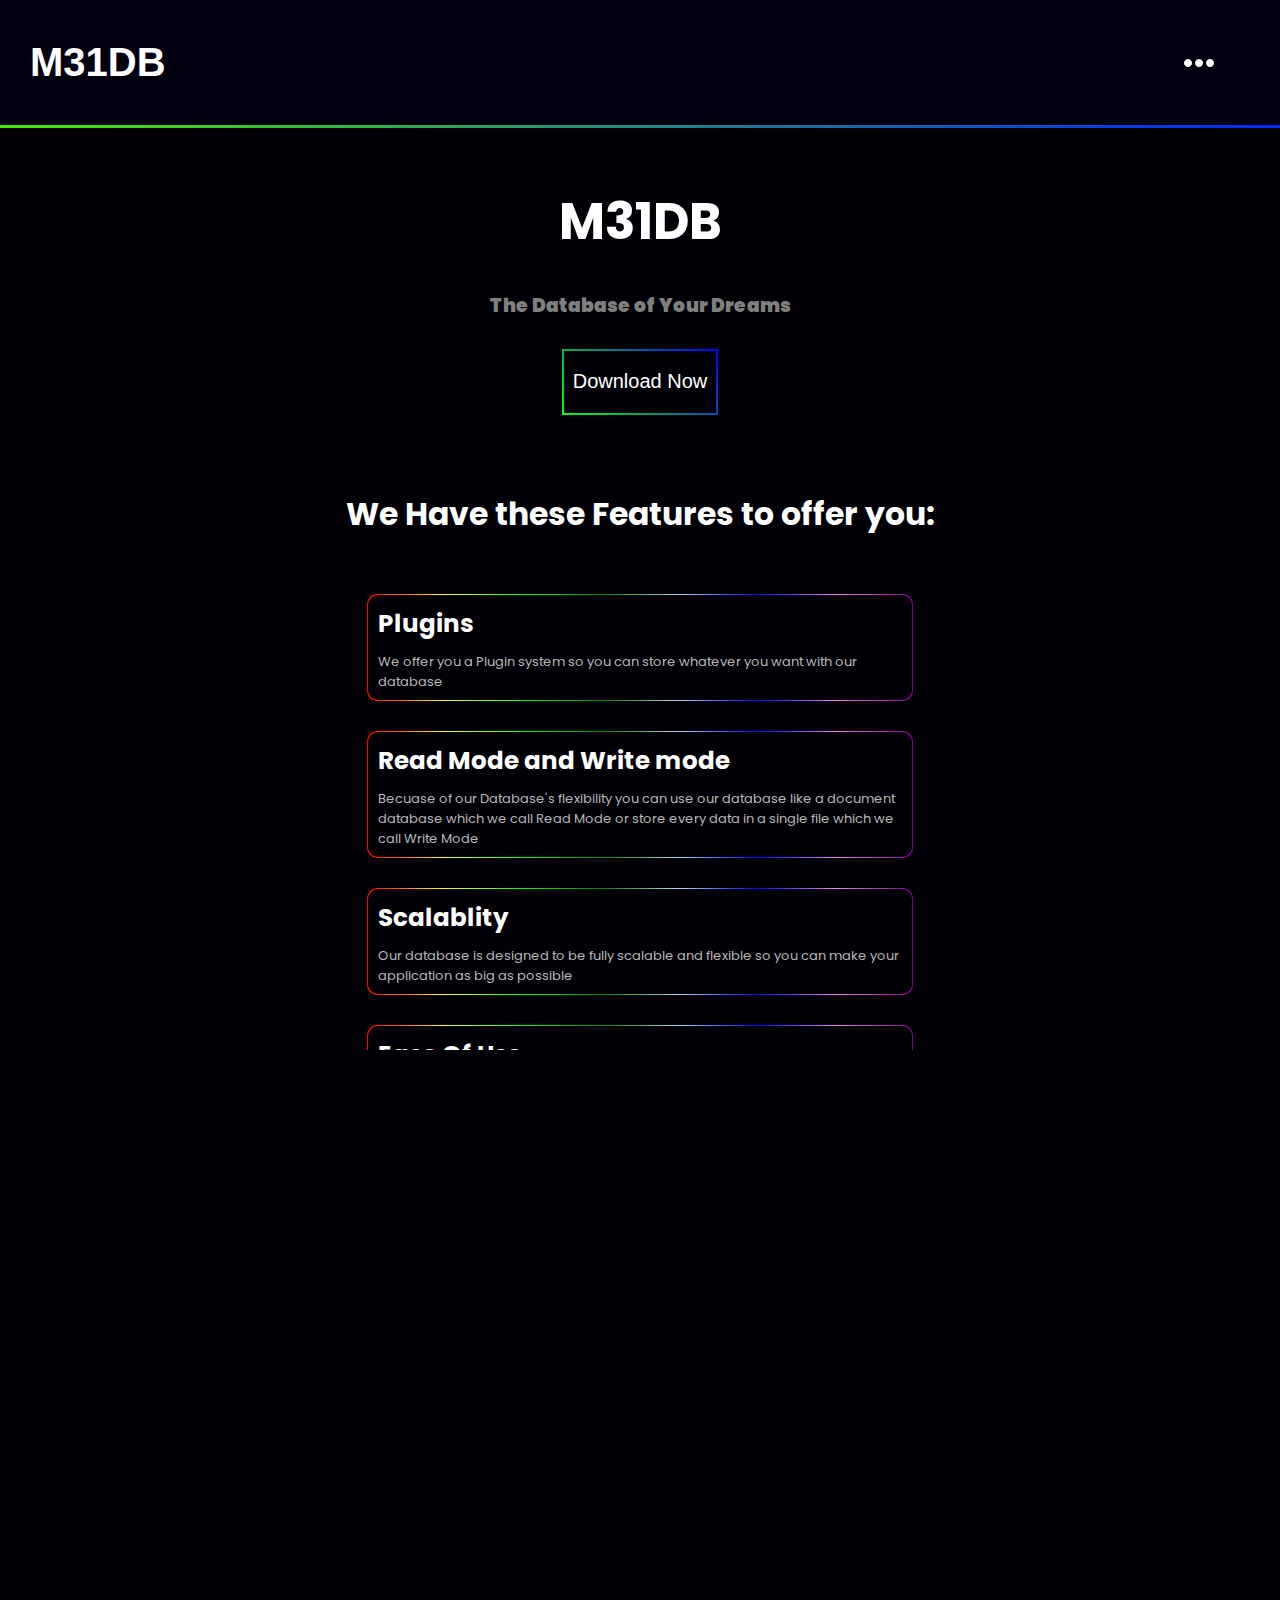
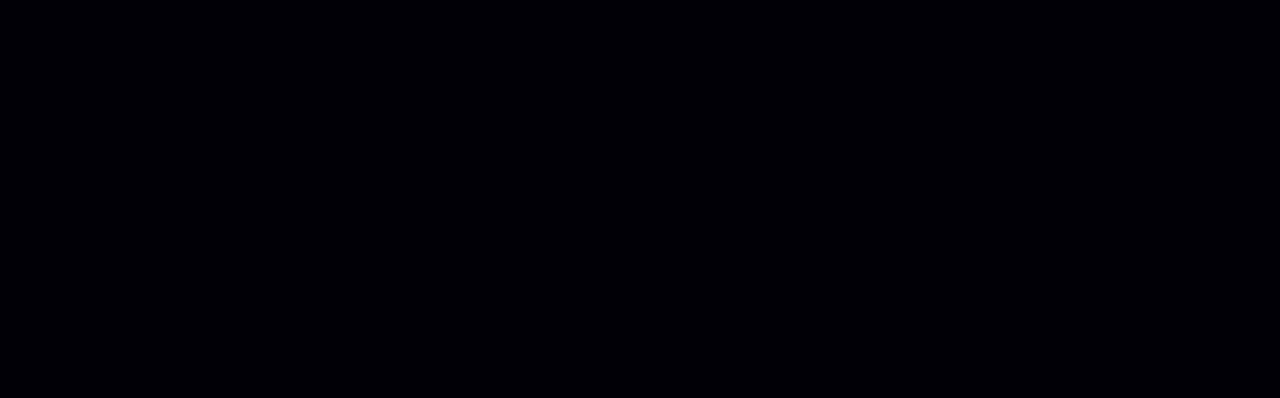
==== index.html @ eb5b81a1 "Add files via upload" ====
<!DOCTYPE html>
<html lang="en" class="astro-J7PV25F6">
  <head>
    <meta charset="utf-8">

    <meta name="viewport" content="width=device-width">
    <meta name="generator" content="Astro v2.4.2">
    <title>M31DB</title>
    
  <link rel="stylesheet" href="/_astro/code-of-conduct.b54bb9b0.css" />
<link rel="stylesheet" href="/_astro/sdkall.a84fc129.css" />
<link rel="stylesheet" href="/_astro/index.fb720406.css" /></head>
  <body class="astro-J7PV25F6">
    <style>astro-island,astro-slot{display:contents}</style><script>(self.Astro=self.Astro||{}).load=a=>{(async()=>await(await a())())()},window.dispatchEvent(new Event("astro:load"));var l;{const c={0:t=>t,1:t=>JSON.parse(t,o),2:t=>new RegExp(t),3:t=>new Date(t),4:t=>new Map(JSON.parse(t,o)),5:t=>new Set(JSON.parse(t,o)),6:t=>BigInt(t),7:t=>new URL(t),8:t=>new Uint8Array(JSON.parse(t)),9:t=>new Uint16Array(JSON.parse(t)),10:t=>new Uint32Array(JSON.parse(t))},o=(t,s)=>{if(t===""||!Array.isArray(s))return s;const[e,n]=s;return e in c?c[e](n):void 0};customElements.get("astro-island")||customElements.define("astro-island",(l=class extends HTMLElement{constructor(){super(...arguments);this.hydrate=()=>{if(!this.hydrator||this.parentElement&&this.parentElement.closest("astro-island[ssr]"))return;const s=this.querySelectorAll("astro-slot"),e={},n=this.querySelectorAll("template[data-astro-template]");for(const r of n){const i=r.closest(this.tagName);!i||!i.isSameNode(this)||(e[r.getAttribute("data-astro-template")||"default"]=r.innerHTML,r.remove())}for(const r of s){const i=r.closest(this.tagName);!i||!i.isSameNode(this)||(e[r.getAttribute("name")||"default"]=r.innerHTML)}const a=this.hasAttribute("props")?JSON.parse(this.getAttribute("props"),o):{};this.hydrator(this)(this.Component,a,e,{client:this.getAttribute("client")}),this.removeAttribute("ssr"),window.removeEventListener("astro:hydrate",this.hydrate),window.dispatchEvent(new CustomEvent("astro:hydrate"))}}connectedCallback(){!this.hasAttribute("await-children")||this.firstChild?this.childrenConnectedCallback():new MutationObserver((s,e)=>{e.disconnect(),this.childrenConnectedCallback()}).observe(this,{childList:!0})}async childrenConnectedCallback(){window.addEventListener("astro:hydrate",this.hydrate);let s=this.getAttribute("before-hydration-url");s&&await import(s),this.start()}start(){const s=JSON.parse(this.getAttribute("opts")),e=this.getAttribute("client");if(Astro[e]===void 0){window.addEventListener(`astro:${e}`,()=>this.start(),{once:!0});return}Astro[e](async()=>{const n=this.getAttribute("renderer-url"),[a,{default:r}]=await Promise.all([import(this.getAttribute("component-url")),n?import(n):()=>()=>{}]),i=this.getAttribute("component-export")||"default";if(!i.includes("."))this.Component=a[i];else{this.Component=a;for(const d of i.split("."))this.Component=this.Component[d]}return this.hydrator=r,this.hydrate},s,this)}attributeChangedCallback(){this.hydrator&&this.hydrate()}},l.observedAttributes=["props"],l))}</script><astro-island uid="2wYrRi" component-url="/_astro/nav.ba5f452f.js" component-export="default" renderer-url="/_astro/client.c4e17359.js" props="{&quot;name&quot;:[0,&quot;M31DB&quot;],&quot;class&quot;:[0,&quot;astro-J7PV25F6&quot;]}" ssr="" client="load" opts="{&quot;name&quot;:&quot;NavBar&quot;,&quot;value&quot;:true}" await-children=""><div class="nav-wrapper svelte-nhq0ue" style="position:fixed;"><nav class="navbar svelte-nhq0ue"><h1 class="brandlabel svelte-nhq0ue">M31DB</h1>
    <div class="icon svelte-nhq0ue"><button type="button" class="moreicon svelte-nhq0ue"><svg xmlns="http://www.w3.org/2000/svg" xmlns:xlink="http://www.w3.org/1999/xlink" fill="#ffffff" height="30px" width="30px" version="1.1" id="Capa_1" viewBox="0 0 60 60" xml:space="preserve"><g><path d="M8,22c-4.411,0-8,3.589-8,8s3.589,8,8,8s8-3.589,8-8S12.411,22,8,22z"></path><path d="M52,22c-4.411,0-8,3.589-8,8s3.589,8,8,8s8-3.589,8-8S56.411,22,52,22z"></path><path d="M30,22c-4.411,0-8,3.589-8,8s3.589,8,8,8s8-3.589,8-8S34.411,22,30,22z"></path></g></svg></button></div></nav></div>
<sidebar id="sidebar" style="position:absolute;" class="svelte-nhq0ue"><div class="head svelte-nhq0ue"><h1 class="svelte-nhq0ue">M31DB</h1>
    <a href="https://github.com/ASUPG/M31DB" target="_blank" class="svelte-nhq0ue"><img src="github.svg" alt=""></a></div>
  <div class="sideul svelte-nhq0ue"><a target="_blank" href="/" class="drop-item svelte-nhq0ue">Home</a>
    <a target="_blank" href="#" class="drop-item svelte-nhq0ue">Docs</a>
    <a target="_blank" href="#" class="drop-item svelte-nhq0ue">Report an Issue</a>
    <a target="_blank" href="#" class="drop-item svelte-nhq0ue">Feedback</a>
    <a target="_blank" href="#" class="drop-item svelte-nhq0ue">Donate</a></div>
  <h1 class="svelte-nhq0ue">Contributing</h1>
  <div class="sideul svelte-nhq0ue"><a target="_blank" href="/contribution/licensing" class="drop-item svelte-nhq0ue">License</a>
    <a target="_blank" href="/contribution/contribution" class="drop-item svelte-nhq0ue">Contribution Guidelines</a>
    <a target="_blank" href="/contribution/code-of-conduct" class="drop-item svelte-nhq0ue">Code of Conduct</a></div>
  <h1 class="svelte-nhq0ue">Community</h1>
  <div class="sideul svelte-nhq0ue"><a target="_blank" href="https://www.reddit.com/r/M31DB/" class="drop-item svelte-nhq0ue">Reddit</a>
    <a target="_blank" href="https://github.com/ASUPG/M31DB/discussions" class="drop-item svelte-nhq0ue">Github</a></div>
</sidebar></astro-island>
    <main class="astro-J7PV25F6">
      <h1 class="head astro-J7PV25F6">M31DB</h1>
      <h3 class="moto astro-J7PV25F6"><b class="astro-J7PV25F6">The Database of Your Dreams</b></h3>
      <div class="button-wrapper astro-J7PV25F6">
        <button class="download astro-J7PV25F6" type="button">Download Now</button>
      </div>
      <div class="flist svelte-wbxulb"><h2 class="svelte-wbxulb">We Have these Features to offer you:</h2>
  <div class="gradient-border svelte-1wtqix2"><div class="feature svelte-1wtqix2"><h3 class="title svelte-1wtqix2">Plugins</h3>
        <p class="svelte-1wtqix2">We offer you a Plugin system so you can store whatever you want with our database</p></div>
</div>
  <div class="gradient-border svelte-1wtqix2"><div class="feature svelte-1wtqix2"><h3 class="title svelte-1wtqix2">Read Mode and Write mode</h3>
        <p class="svelte-1wtqix2">Becuase of our Database's flexibility you can use our database like a document database which we call Read Mode or store every data in a single file which we call Write Mode</p></div>
</div>
  <div class="gradient-border svelte-1wtqix2"><div class="feature svelte-1wtqix2"><h3 class="title svelte-1wtqix2">Scalablity</h3>
        <p class="svelte-1wtqix2">Our database is designed to be fully scalable and flexible so you can make your application as big as possible</p></div>
</div>
  <div class="gradient-border svelte-1wtqix2"><div class="feature svelte-1wtqix2"><h3 class="title svelte-1wtqix2">Ease Of Use</h3>
        <p class="svelte-1wtqix2">We Provide SDKS for many diffrent languages so you can easily write your applications + We are also working on an Query Language Parser to overcome issues that you encounter with programming languages without an SDK</p></div>
</div>
  <div class="gradient-border svelte-1wtqix2"><div class="feature svelte-1wtqix2"><h3 class="title svelte-1wtqix2">Embeddable</h3>
        <p class="svelte-1wtqix2">We are trying to make the M31DB as small as possible so you can embedd it into your own application</p></div>
</div>
  <div class="gradient-border svelte-1wtqix2"><div class="feature svelte-1wtqix2"><h3 class="title svelte-1wtqix2">Pre-Built Caching</h3>
        <p class="svelte-1wtqix2">We Provide Pre-Built Cahcing in our Database so you don't have to worry about speed</p></div>
</div>
  <div class="gradient-border svelte-1wtqix2"><div class="feature svelte-1wtqix2"><h3 class="title svelte-1wtqix2">Swap Queries</h3>
        <p class="svelte-1wtqix2">If you had used Relational Databases if have heard about Transactions this is what this feature is you can swap two values together without writing bolierplate code</p></div>
</div>
  
</div>
      
<div class="sdks astro-ZWT3TEEA">
  <h2 class="astro-ZWT3TEEA">Supported SDKS</h2>
  <div class="annoying-wrappers astro-ZWT3TEEA">
    <div class="sdk-wrapper available svelte-9i5344"><div class="sdk svelte-9i5344"><img src="https://upload.wikimedia.org/wikipedia/commons/b/bb/Gorilla-server.svg" alt="Server" class="svelte-9i5344">
        <span class="name svelte-9i5344">Server</span></div></div>
    <div class="sdk-wrapper available working svelte-9i5344"><div class="sdk svelte-9i5344"><img src="https://upload.wikimedia.org/wikipedia/commons/0/05/Go_Logo_Blue.svg" alt="Golang" class="svelte-9i5344">
        <span class="name svelte-9i5344">Golang</span></div></div>
    <div class="sdk-wrapper available working svelte-9i5344"><div class="sdk svelte-9i5344"><img src="https://upload.wikimedia.org/wikipedia/commons/9/99/Unofficial_JavaScript_logo_2.svg" alt="JavaScript" class="svelte-9i5344">
        <span class="name svelte-9i5344">JavaScript</span></div></div>
    <div class="sdk-wrapper available working svelte-9i5344"><div class="sdk svelte-9i5344"><img src="https://upload.wikimedia.org/wikipedia/commons/1/1f/Python_logo_01.svg" alt="Python" class="svelte-9i5344">
        <span class="name svelte-9i5344">Python</span></div></div>
    <div class="sdk-wrapper available working svelte-9i5344"><div class="sdk svelte-9i5344"><img src="https://upload.wikimedia.org/wikipedia/commons/2/27/PHP-logo.svg" alt="PHP" class="svelte-9i5344">
        <span class="name svelte-9i5344">PHP</span></div></div>
    <div class="sdk-wrapper available working svelte-9i5344"><div class="sdk svelte-9i5344"><img src="https://static.vecteezy.com/system/resources/previews/022/100/686/non_2x/java-logo-transparent-free-png.png" alt="JVM / Java" class="svelte-9i5344">
        <span class="name svelte-9i5344">JVM / Java</span></div></div>
    <div class="sdk-wrapper available working svelte-9i5344"><div class="sdk svelte-9i5344"><img src="swift.png" alt="Swift" class="svelte-9i5344">
        <span class="name svelte-9i5344">Swift</span></div></div>
    <div class="sdk-wrapper not-available svelte-9i5344"><div class="sdk svelte-9i5344"><img src="https://upload.wikimedia.org/wikipedia/commons/1/18/ISO_C%2B%2B_Logo.svg" alt="C / C++" class="svelte-9i5344">
        <span class="name svelte-9i5344">C / C++</span></div></div>
    <div class="sdk-wrapper not-available svelte-9i5344"><div class="sdk svelte-9i5344"><img src="https://upload.wikimedia.org/wikipedia/commons/thumb/2/20/Rustacean-orig-noshadow.svg/1280px-Rustacean-orig-noshadow.svg.png" alt="Rust" class="svelte-9i5344">
        <span class="name svelte-9i5344">Rust</span></div></div>
    <div class="sdk-wrapper not-available svelte-9i5344"><div class="sdk svelte-9i5344"><img src="https://www.vectorlogo.zone/logos/elixir-lang/elixir-lang-icon.svg" alt="Elixir" class="svelte-9i5344">
        <span class="name svelte-9i5344">Elixir</span></div></div>
    <div class="sdk-wrapper not-available svelte-9i5344"><div class="sdk svelte-9i5344"><img src="https://upload.wikimedia.org/wikipedia/commons/thumb/9/91/Dart-logo-icon.svg/167px-Dart-logo-icon.svg.png?20220708094810" alt="Dart" class="svelte-9i5344">
        <span class="name svelte-9i5344">Dart</span></div></div>
    <div class="sdk-wrapper not-available svelte-9i5344"><div class="sdk svelte-9i5344"><img src="https://avatars.githubusercontent.com/u/743164?s=280&amp;v=4" alt="Julia" class="svelte-9i5344">
        <span class="name svelte-9i5344">Julia</span></div></div>
  </div>
</div>
    </main>
  </body></html>
---- _astro/code-of-conduct.b54bb9b0.css ----
@import"https://fonts.googleapis.com/css2?family=Poppins:wght@600&display=swap";.navbar.svelte-nhq0ue.svelte-nhq0ue{width:100%;height:125px;display:grid;grid-template-columns:20% 60% 20%;grid-template-rows:100%;align-items:center;font-family:sans-serif;background-color:var(--mainbackground);color:var(--font-color);position:fixed}.navbar.svelte-nhq0ue .brandlabel.svelte-nhq0ue{margin-left:30px;font-size:6vw;display:flex;align-items:center;height:100%;width:100%}.nav-wrapper.svelte-nhq0ue.svelte-nhq0ue{width:100%;height:127.5px;background-image:linear-gradient(to right,#46ea00,#0026ff)}.icon.svelte-nhq0ue.svelte-nhq0ue{display:flex;align-items:center;height:100%;width:100%;margin-left:70%}.moreicon.svelte-nhq0ue.svelte-nhq0ue{background-color:transparent;border:transparent;display:none}#sidebar.svelte-nhq0ue.svelte-nhq0ue{transform:translate(400px);z-index:25;margin-top:127.5px;position:absolute;background-color:#0b0b0b;box-shadow:10px 10px 10px #000;width:325px;transition:2s all;margin-left:calc(100% - 325px);height:100%;display:flex;flex-direction:column;align-items:center}#sidebar.svelte-nhq0ue .head.svelte-nhq0ue{width:100%;display:grid;grid-template-columns:1fr 1fr;align-items:center;justify-content:center}#sidebar.svelte-nhq0ue .head h1.svelte-nhq0ue{align-items:center;width:100%;display:flex;justify-content:center}#sidebar.svelte-nhq0ue .head a.svelte-nhq0ue{justify-self:self-end}#sidebar.svelte-nhq0ue .sideul.svelte-nhq0ue{margin-top:30px;list-style:none;width:100%;display:flex;flex-direction:column;align-items:center;height:auto;gap:10px}#sidebar.svelte-nhq0ue .sideul .drop-item.svelte-nhq0ue{display:flex;align-items:center;justify-content:center;border-bottom:1px solid #3f3e3e;padding:10px;width:305px;transition:all .5s;text-decoration:none;color:#fff}#sidebar.svelte-nhq0ue .sideul .drop-item.svelte-nhq0ue:hover{color:#fffbfb;cursor:pointer;border-bottom:1px solid #a3a3a3}.moreicon.svelte-nhq0ue.svelte-nhq0ue{display:flex;align-items:center;justify-content:center;widows:100%;height:100%}.icon.svelte-nhq0ue.svelte-nhq0ue{margin-left:60%}.navbar.svelte-nhq0ue.svelte-nhq0ue{grid-template-columns:80% 20%}@media only screen and (min-width: 673px){.brandlabel.svelte-nhq0ue.svelte-nhq0ue{font-size:40px!important}}:root{--font-color: white;--mainbackground: #01000e;--secbackground: #000006;--animation-curve: cubic-bezier(.97, 1.09, .41, .67)}html,body{height:auto;width:100vw;overflow-x:hidden;margin:0;background-color:var(--secbackground);font-family:Poppins,sans-serif;display:flex;flex-direction:column;align-items:center;color:var(--font-color)}*::-webkit-scrollbar-track{width:10px;background-color:transparent;box-shadow:outset 10px 10px 10px 12px #add8e6}*::-webkit-scrollbar{width:5px}*::-webkit-scrollbar-thumb{background-color:#ffffff8c;background-clip:content-box}*::-moz-scrollbar-track{width:10px;background-color:transparent;box-shadow:outset 10px 10px 10px 12px #add8e6}*::-moz-scrollbar{width:5px}*::-moz-scrollbar-thumb{background-color:#ffffff8c;background-clip:content-box}main{margin-top:150px;font-family:Poppins,sans-serif;display:flex;align-items:center;width:100vw;margin-left:0;margin-right:0;height:100vh;flex-direction:column}@keyframes load{0%{opacity:0;transform:translate(-20px)}to{opacity:1;transform:translate(0)}}
---- _astro/sdkall.a84fc129.css ----
.sdk.svelte-9i5344.svelte-9i5344{display:grid;grid-template-columns:1fr 3fr;align-items:center;background-color:var(--secbackground);width:168px;height:68px;margin:0;border-radius:20px}.sdk.svelte-9i5344 img.svelte-9i5344{max-width:40px;margin:0;margin-left:5px!important;border-radius:5px}.sdk.svelte-9i5344 span.svelte-9i5344{width:100%;display:flex;align-items:center;justify-content:center;height:100%}.sdk-wrapper.svelte-9i5344.svelte-9i5344{box-sizing:border-box;padding:0;height:70px;width:170px;border-radius:20px;display:flex;justify-content:center;align-items:center;margin-right:4px;margin-left:4px}.available.svelte-9i5344.svelte-9i5344{background-image:linear-gradient(45deg,lime,green)}.working.svelte-9i5344.svelte-9i5344{background-image:linear-gradient(45deg,#0869f9,blue)}.not-available.svelte-9i5344.svelte-9i5344{background-image:linear-gradient(45deg,#fd6506,red)}.sdks:where(.astro-ZWT3TEEA){margin-top:50px;width:580px;display:flex;flex-direction:column;align-items:center}.annoying-wrappers:where(.astro-ZWT3TEEA){display:grid;grid-template-columns:1fr 1fr 1fr;grid-template-rows:1fr 1fr 1fr 1fr;width:100%;row-gap:10px}
---- _astro/index.fb720406.css ----
.gradient-border.svelte-1wtqix2.svelte-1wtqix2{width:90%;height:auto;border-radius:10px;color:#fff!important;display:flex;align-items:center;justify-content:center;background-image:linear-gradient(to right,red,yellow,lime,green,lightblue,blue,violet,purple)}.feature.svelte-1wtqix2.svelte-1wtqix2{height:calc(100% - 2px);width:calc(100% - 2px);border-radius:10px;background-color:var(--secbackground);color:#fff!important;display:flex;flex-direction:column;align-items:flex-start}.feature.svelte-1wtqix2 .title.svelte-1wtqix2{margin:10px 0 0 10px}.feature.svelte-1wtqix2 p.svelte-1wtqix2{margin:10px 0 10px 10px;font-size:small;color:#b8b8b8}.flist.svelte-wbxulb.svelte-wbxulb{display:flex;flex-direction:column;align-items:center;width:606px;margin-top:50px;font-size:21px;gap:30px;height:auto}@media only screen and (max-width: 757px){.flist.svelte-wbxulb.svelte-wbxulb{width:80vw}.flist.svelte-wbxulb h2.svelte-wbxulb{font-size:4.2vw}}main:where(.astro-J7PV25F6) .head:where(.astro-J7PV25F6){width:100%;height:55px;display:flex;font-size:8vw;justify-content:center;color:var(--font-color)!important;color:#fff;animation:load 1s var(--animation-curve)}main:where(.astro-J7PV25F6) .moto:where(.astro-J7PV25F6){display:flex;justify-content:center;width:100%;animation:load 2s var(--animation-curve);color:gray}@media only screen and (min-width: 627px){.head:where(.astro-J7PV25F6){font-size:50.16px!important}}.download:where(.astro-J7PV25F6){width:100%;height:100%;font-size:20px;background-color:var(--secbackground);color:var(--font-color);border:0;box-shadow:none}.download:where(.astro-J7PV25F6):hover{cursor:pointer}.button-wrapper:where(.astro-J7PV25F6){min-height:62px;max-height:62px;width:152px!important;margin-top:10px;align-items:center;justify-content:center;padding:2px;background:linear-gradient(45deg,lime,blue)}
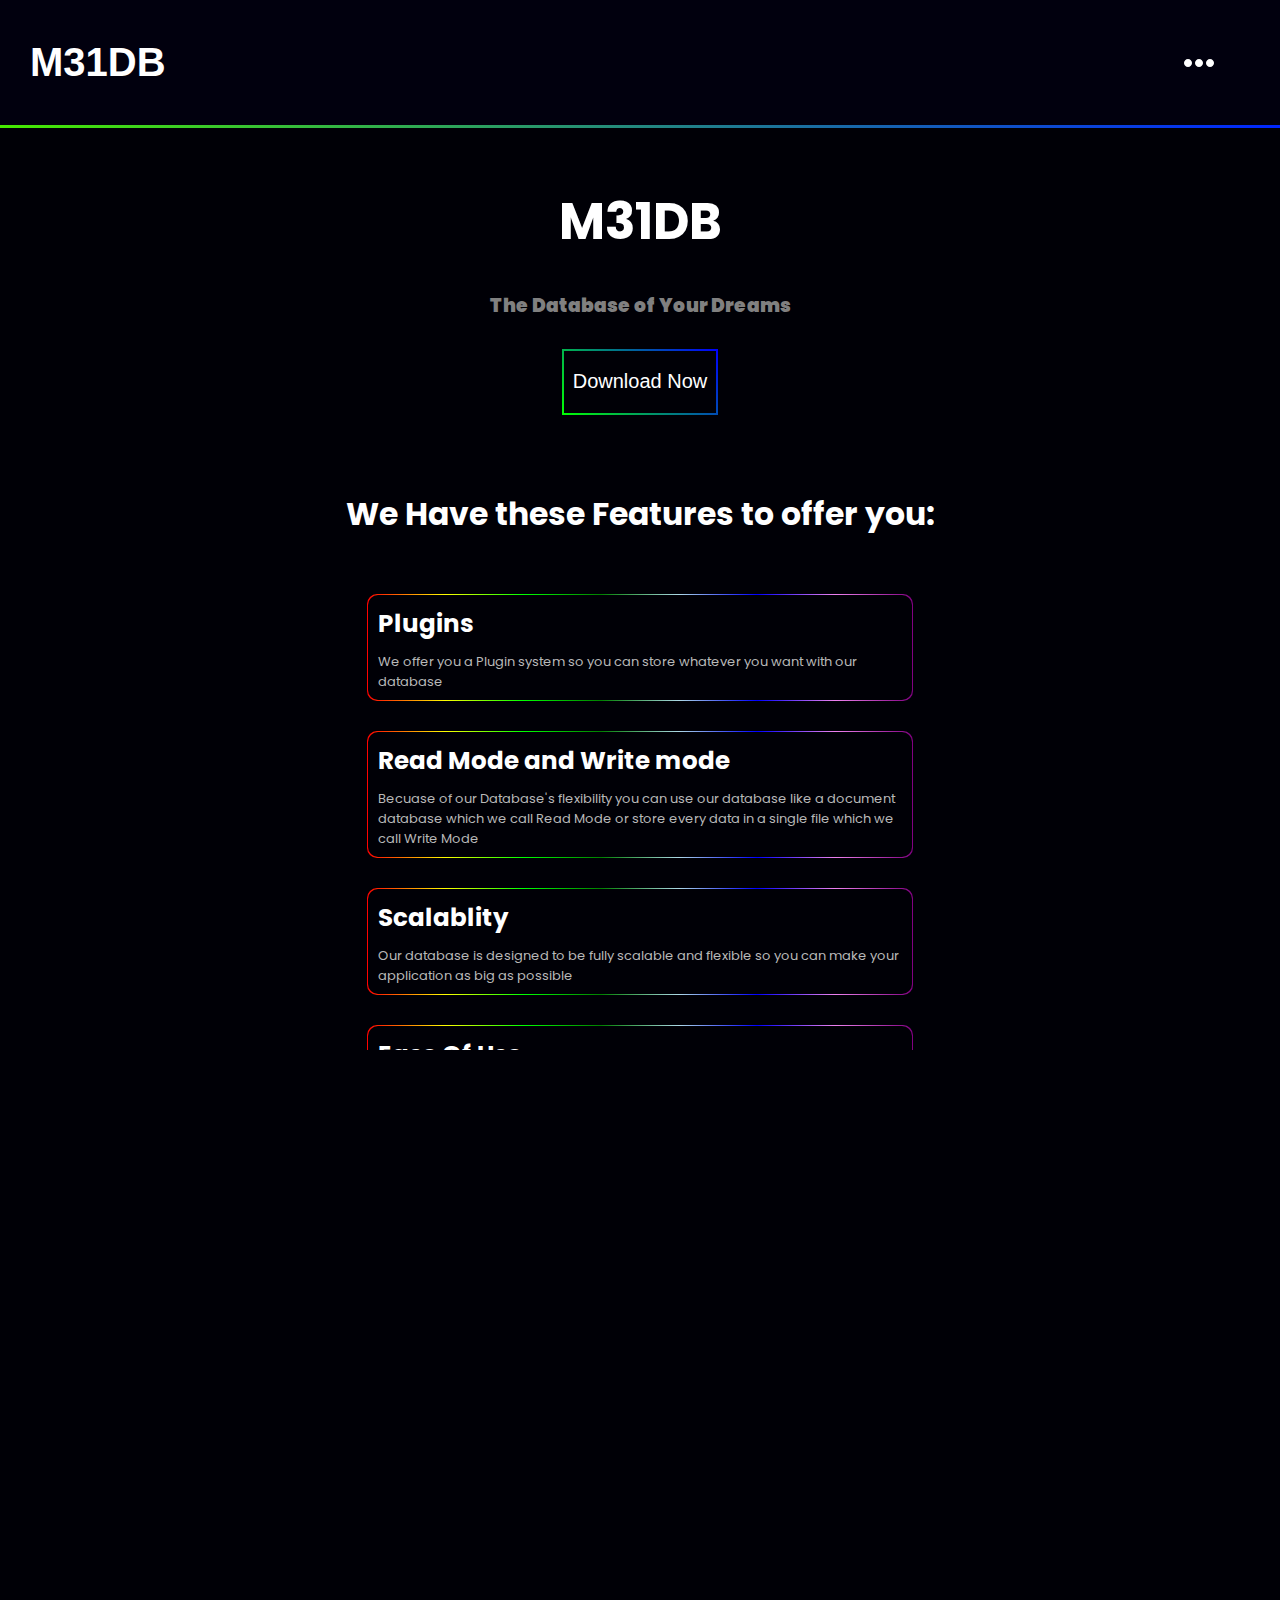
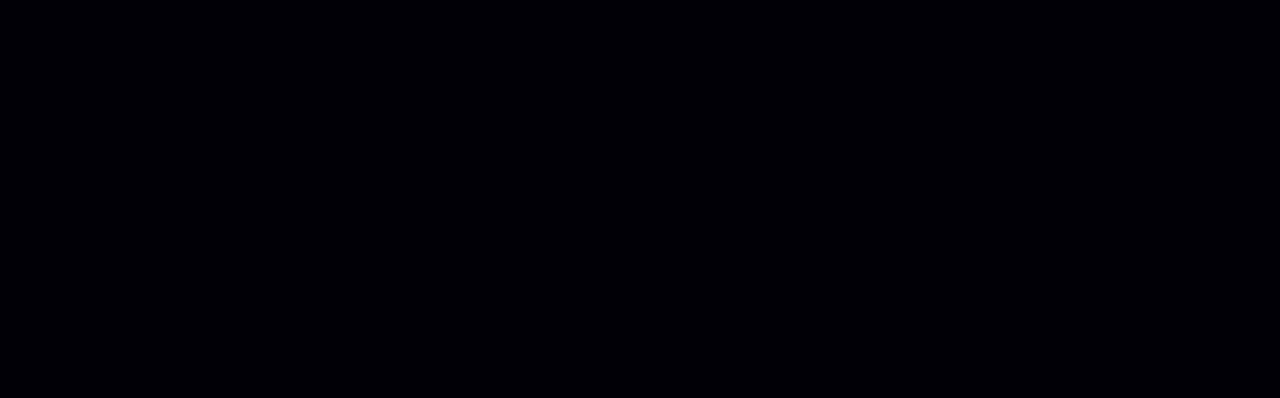
==== commit abd7ee73: "Update index.html" ====
--- a/index.html
+++ b/index.html
@@ -7,23 +7,23 @@
     <meta name="generator" content="Astro v2.4.2">
     <title>M31DB</title>
     
-  <link rel="stylesheet" href="/_astro/code-of-conduct.b54bb9b0.css" />
-<link rel="stylesheet" href="/_astro/sdkall.a84fc129.css" />
-<link rel="stylesheet" href="/_astro/index.fb720406.css" /></head>
+  <link rel="stylesheet" href="https://asupg.github.io/M31DB/_astro/code-of-conduct.b54bb9b0.css" />
+<link rel="stylesheet" href="https://asupg.github.io/M31DB/_astro/sdkall.a84fc129.css" />
+<link rel="stylesheet" href="https://asupg.github.io/M31DB/_astro/index.fb720406.css" /></head>
   <body class="astro-J7PV25F6">
     <style>astro-island,astro-slot{display:contents}</style><script>(self.Astro=self.Astro||{}).load=a=>{(async()=>await(await a())())()},window.dispatchEvent(new Event("astro:load"));var l;{const c={0:t=>t,1:t=>JSON.parse(t,o),2:t=>new RegExp(t),3:t=>new Date(t),4:t=>new Map(JSON.parse(t,o)),5:t=>new Set(JSON.parse(t,o)),6:t=>BigInt(t),7:t=>new URL(t),8:t=>new Uint8Array(JSON.parse(t)),9:t=>new Uint16Array(JSON.parse(t)),10:t=>new Uint32Array(JSON.parse(t))},o=(t,s)=>{if(t===""||!Array.isArray(s))return s;const[e,n]=s;return e in c?c[e](n):void 0};customElements.get("astro-island")||customElements.define("astro-island",(l=class extends HTMLElement{constructor(){super(...arguments);this.hydrate=()=>{if(!this.hydrator||this.parentElement&&this.parentElement.closest("astro-island[ssr]"))return;const s=this.querySelectorAll("astro-slot"),e={},n=this.querySelectorAll("template[data-astro-template]");for(const r of n){const i=r.closest(this.tagName);!i||!i.isSameNode(this)||(e[r.getAttribute("data-astro-template")||"default"]=r.innerHTML,r.remove())}for(const r of s){const i=r.closest(this.tagName);!i||!i.isSameNode(this)||(e[r.getAttribute("name")||"default"]=r.innerHTML)}const a=this.hasAttribute("props")?JSON.parse(this.getAttribute("props"),o):{};this.hydrator(this)(this.Component,a,e,{client:this.getAttribute("client")}),this.removeAttribute("ssr"),window.removeEventListener("astro:hydrate",this.hydrate),window.dispatchEvent(new CustomEvent("astro:hydrate"))}}connectedCallback(){!this.hasAttribute("await-children")||this.firstChild?this.childrenConnectedCallback():new MutationObserver((s,e)=>{e.disconnect(),this.childrenConnectedCallback()}).observe(this,{childList:!0})}async childrenConnectedCallback(){window.addEventListener("astro:hydrate",this.hydrate);let s=this.getAttribute("before-hydration-url");s&&await import(s),this.start()}start(){const s=JSON.parse(this.getAttribute("opts")),e=this.getAttribute("client");if(Astro[e]===void 0){window.addEventListener(`astro:${e}`,()=>this.start(),{once:!0});return}Astro[e](async()=>{const n=this.getAttribute("renderer-url"),[a,{default:r}]=await Promise.all([import(this.getAttribute("component-url")),n?import(n):()=>()=>{}]),i=this.getAttribute("component-export")||"default";if(!i.includes("."))this.Component=a[i];else{this.Component=a;for(const d of i.split("."))this.Component=this.Component[d]}return this.hydrator=r,this.hydrate},s,this)}attributeChangedCallback(){this.hydrator&&this.hydrate()}},l.observedAttributes=["props"],l))}</script><astro-island uid="2wYrRi" component-url="/_astro/nav.ba5f452f.js" component-export="default" renderer-url="/_astro/client.c4e17359.js" props="{&quot;name&quot;:[0,&quot;M31DB&quot;],&quot;class&quot;:[0,&quot;astro-J7PV25F6&quot;]}" ssr="" client="load" opts="{&quot;name&quot;:&quot;NavBar&quot;,&quot;value&quot;:true}" await-children=""><div class="nav-wrapper svelte-nhq0ue" style="position:fixed;"><nav class="navbar svelte-nhq0ue"><h1 class="brandlabel svelte-nhq0ue">M31DB</h1>
     <div class="icon svelte-nhq0ue"><button type="button" class="moreicon svelte-nhq0ue"><svg xmlns="http://www.w3.org/2000/svg" xmlns:xlink="http://www.w3.org/1999/xlink" fill="#ffffff" height="30px" width="30px" version="1.1" id="Capa_1" viewBox="0 0 60 60" xml:space="preserve"><g><path d="M8,22c-4.411,0-8,3.589-8,8s3.589,8,8,8s8-3.589,8-8S12.411,22,8,22z"></path><path d="M52,22c-4.411,0-8,3.589-8,8s3.589,8,8,8s8-3.589,8-8S56.411,22,52,22z"></path><path d="M30,22c-4.411,0-8,3.589-8,8s3.589,8,8,8s8-3.589,8-8S34.411,22,30,22z"></path></g></svg></button></div></nav></div>
 <sidebar id="sidebar" style="position:absolute;" class="svelte-nhq0ue"><div class="head svelte-nhq0ue"><h1 class="svelte-nhq0ue">M31DB</h1>
     <a href="https://github.com/ASUPG/M31DB" target="_blank" class="svelte-nhq0ue"><img src="github.svg" alt=""></a></div>
-  <div class="sideul svelte-nhq0ue"><a target="_blank" href="/" class="drop-item svelte-nhq0ue">Home</a>
+  <div class="sideul svelte-nhq0ue"><a target="_blank" href="https://asupg.github.io/M31DB/" class="drop-item svelte-nhq0ue">Home</a>
     <a target="_blank" href="#" class="drop-item svelte-nhq0ue">Docs</a>
     <a target="_blank" href="#" class="drop-item svelte-nhq0ue">Report an Issue</a>
     <a target="_blank" href="#" class="drop-item svelte-nhq0ue">Feedback</a>
     <a target="_blank" href="#" class="drop-item svelte-nhq0ue">Donate</a></div>
   <h1 class="svelte-nhq0ue">Contributing</h1>
-  <div class="sideul svelte-nhq0ue"><a target="_blank" href="/contribution/licensing" class="drop-item svelte-nhq0ue">License</a>
-    <a target="_blank" href="/contribution/contribution" class="drop-item svelte-nhq0ue">Contribution Guidelines</a>
-    <a target="_blank" href="/contribution/code-of-conduct" class="drop-item svelte-nhq0ue">Code of Conduct</a></div>
+  <div class="sideul svelte-nhq0ue"><a target="_blank" href="https://asupg.github.io/M31DB/contribution/licensing" class="drop-item svelte-nhq0ue">License</a>
+    <a target="_blank" href="https://asupg.github.io/M31DB/contribution/contribution" class="drop-item svelte-nhq0ue">Contribution Guidelines</a>
+    <a target="_blank" href="https://asupg.github.io/M31DB/contribution/code-of-conduct" class="drop-item svelte-nhq0ue">Code of Conduct</a></div>
   <h1 class="svelte-nhq0ue">Community</h1>
   <div class="sideul svelte-nhq0ue"><a target="_blank" href="https://www.reddit.com/r/M31DB/" class="drop-item svelte-nhq0ue">Reddit</a>
     <a target="_blank" href="https://github.com/ASUPG/M31DB/discussions" class="drop-item svelte-nhq0ue">Github</a></div>
@@ -89,4 +89,4 @@
   </div>
 </div>
     </main>
-  </body></html>+  </body></html>
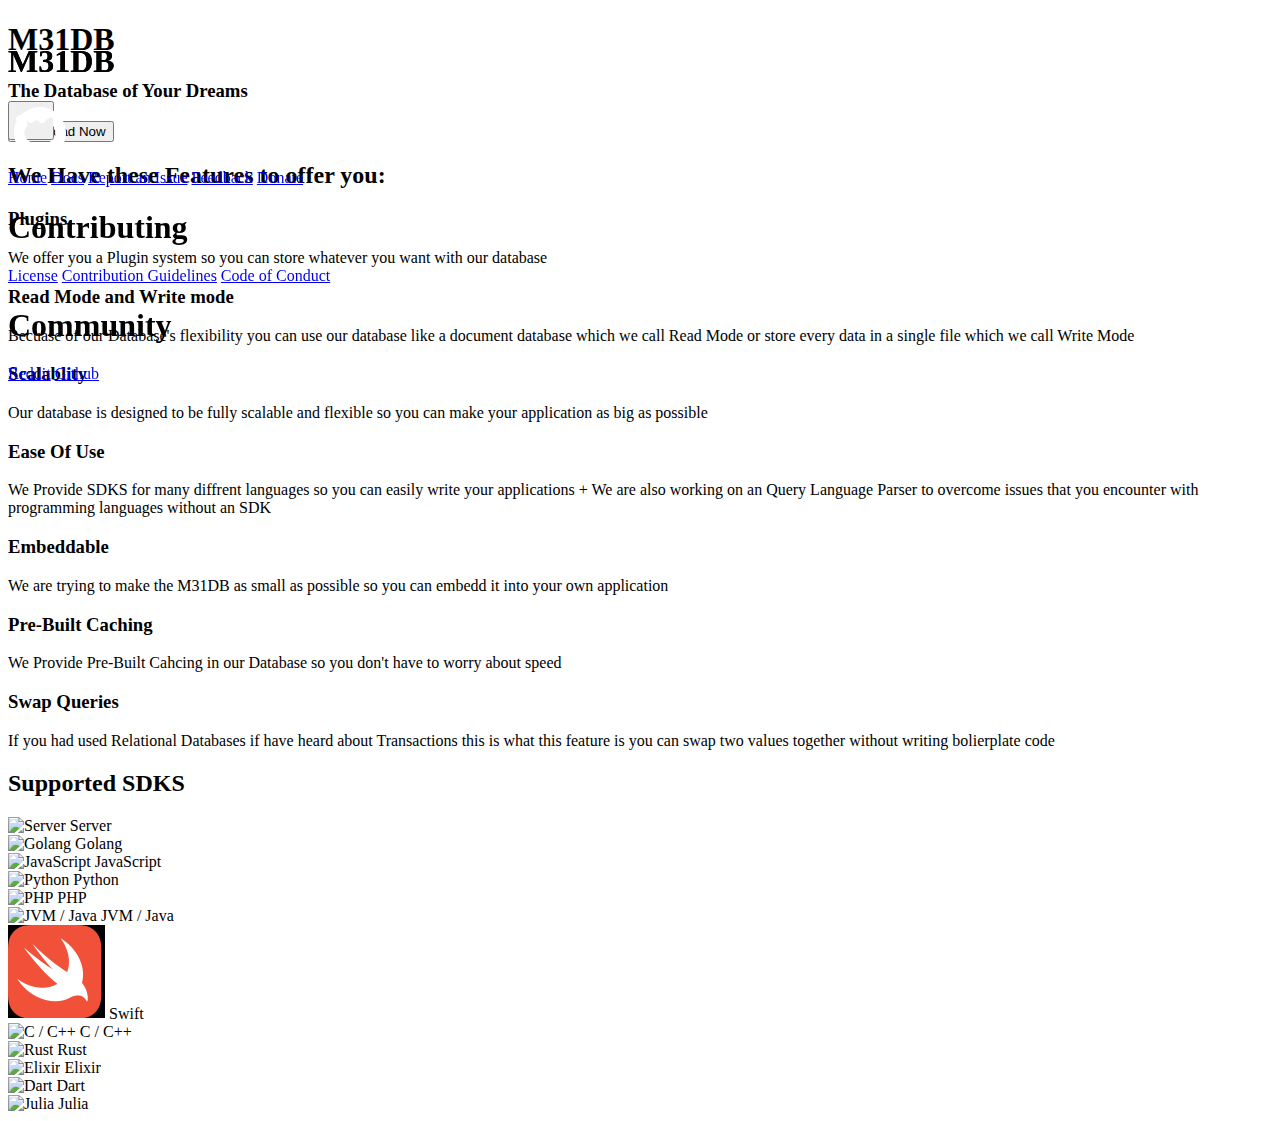
==== commit a245966b: "Add files via upload" ====
--- a/index.html
+++ b/index.html
@@ -7,23 +7,23 @@
     <meta name="generator" content="Astro v2.4.2">
     <title>M31DB</title>
     
-  <link rel="stylesheet" href="https://asupg.github.io/M31DB/_astro/code-of-conduct.b54bb9b0.css" />
-<link rel="stylesheet" href="https://asupg.github.io/M31DB/_astro/sdkall.a84fc129.css" />
-<link rel="stylesheet" href="https://asupg.github.io/M31DB/_astro/index.fb720406.css" /></head>
+  <link rel="stylesheet" href="/M31DB/_astro/code-of-conduct.b54bb9b0.css" />
+<link rel="stylesheet" href="/M31DB/_astro/sdkall.a84fc129.css" />
+<link rel="stylesheet" href="/M31DB/_astro/index.fb720406.css" /></head>
   <body class="astro-J7PV25F6">
-    <style>astro-island,astro-slot{display:contents}</style><script>(self.Astro=self.Astro||{}).load=a=>{(async()=>await(await a())())()},window.dispatchEvent(new Event("astro:load"));var l;{const c={0:t=>t,1:t=>JSON.parse(t,o),2:t=>new RegExp(t),3:t=>new Date(t),4:t=>new Map(JSON.parse(t,o)),5:t=>new Set(JSON.parse(t,o)),6:t=>BigInt(t),7:t=>new URL(t),8:t=>new Uint8Array(JSON.parse(t)),9:t=>new Uint16Array(JSON.parse(t)),10:t=>new Uint32Array(JSON.parse(t))},o=(t,s)=>{if(t===""||!Array.isArray(s))return s;const[e,n]=s;return e in c?c[e](n):void 0};customElements.get("astro-island")||customElements.define("astro-island",(l=class extends HTMLElement{constructor(){super(...arguments);this.hydrate=()=>{if(!this.hydrator||this.parentElement&&this.parentElement.closest("astro-island[ssr]"))return;const s=this.querySelectorAll("astro-slot"),e={},n=this.querySelectorAll("template[data-astro-template]");for(const r of n){const i=r.closest(this.tagName);!i||!i.isSameNode(this)||(e[r.getAttribute("data-astro-template")||"default"]=r.innerHTML,r.remove())}for(const r of s){const i=r.closest(this.tagName);!i||!i.isSameNode(this)||(e[r.getAttribute("name")||"default"]=r.innerHTML)}const a=this.hasAttribute("props")?JSON.parse(this.getAttribute("props"),o):{};this.hydrator(this)(this.Component,a,e,{client:this.getAttribute("client")}),this.removeAttribute("ssr"),window.removeEventListener("astro:hydrate",this.hydrate),window.dispatchEvent(new CustomEvent("astro:hydrate"))}}connectedCallback(){!this.hasAttribute("await-children")||this.firstChild?this.childrenConnectedCallback():new MutationObserver((s,e)=>{e.disconnect(),this.childrenConnectedCallback()}).observe(this,{childList:!0})}async childrenConnectedCallback(){window.addEventListener("astro:hydrate",this.hydrate);let s=this.getAttribute("before-hydration-url");s&&await import(s),this.start()}start(){const s=JSON.parse(this.getAttribute("opts")),e=this.getAttribute("client");if(Astro[e]===void 0){window.addEventListener(`astro:${e}`,()=>this.start(),{once:!0});return}Astro[e](async()=>{const n=this.getAttribute("renderer-url"),[a,{default:r}]=await Promise.all([import(this.getAttribute("component-url")),n?import(n):()=>()=>{}]),i=this.getAttribute("component-export")||"default";if(!i.includes("."))this.Component=a[i];else{this.Component=a;for(const d of i.split("."))this.Component=this.Component[d]}return this.hydrator=r,this.hydrate},s,this)}attributeChangedCallback(){this.hydrator&&this.hydrate()}},l.observedAttributes=["props"],l))}</script><astro-island uid="2wYrRi" component-url="/_astro/nav.ba5f452f.js" component-export="default" renderer-url="/_astro/client.c4e17359.js" props="{&quot;name&quot;:[0,&quot;M31DB&quot;],&quot;class&quot;:[0,&quot;astro-J7PV25F6&quot;]}" ssr="" client="load" opts="{&quot;name&quot;:&quot;NavBar&quot;,&quot;value&quot;:true}" await-children=""><div class="nav-wrapper svelte-nhq0ue" style="position:fixed;"><nav class="navbar svelte-nhq0ue"><h1 class="brandlabel svelte-nhq0ue">M31DB</h1>
+    <style>astro-island,astro-slot{display:contents}</style><script>(self.Astro=self.Astro||{}).load=a=>{(async()=>await(await a())())()},window.dispatchEvent(new Event("astro:load"));var l;{const c={0:t=>t,1:t=>JSON.parse(t,o),2:t=>new RegExp(t),3:t=>new Date(t),4:t=>new Map(JSON.parse(t,o)),5:t=>new Set(JSON.parse(t,o)),6:t=>BigInt(t),7:t=>new URL(t),8:t=>new Uint8Array(JSON.parse(t)),9:t=>new Uint16Array(JSON.parse(t)),10:t=>new Uint32Array(JSON.parse(t))},o=(t,s)=>{if(t===""||!Array.isArray(s))return s;const[e,n]=s;return e in c?c[e](n):void 0};customElements.get("astro-island")||customElements.define("astro-island",(l=class extends HTMLElement{constructor(){super(...arguments);this.hydrate=()=>{if(!this.hydrator||this.parentElement&&this.parentElement.closest("astro-island[ssr]"))return;const s=this.querySelectorAll("astro-slot"),e={},n=this.querySelectorAll("template[data-astro-template]");for(const r of n){const i=r.closest(this.tagName);!i||!i.isSameNode(this)||(e[r.getAttribute("data-astro-template")||"default"]=r.innerHTML,r.remove())}for(const r of s){const i=r.closest(this.tagName);!i||!i.isSameNode(this)||(e[r.getAttribute("name")||"default"]=r.innerHTML)}const a=this.hasAttribute("props")?JSON.parse(this.getAttribute("props"),o):{};this.hydrator(this)(this.Component,a,e,{client:this.getAttribute("client")}),this.removeAttribute("ssr"),window.removeEventListener("astro:hydrate",this.hydrate),window.dispatchEvent(new CustomEvent("astro:hydrate"))}}connectedCallback(){!this.hasAttribute("await-children")||this.firstChild?this.childrenConnectedCallback():new MutationObserver((s,e)=>{e.disconnect(),this.childrenConnectedCallback()}).observe(this,{childList:!0})}async childrenConnectedCallback(){window.addEventListener("astro:hydrate",this.hydrate);let s=this.getAttribute("before-hydration-url");s&&await import(s),this.start()}start(){const s=JSON.parse(this.getAttribute("opts")),e=this.getAttribute("client");if(Astro[e]===void 0){window.addEventListener(`astro:${e}`,()=>this.start(),{once:!0});return}Astro[e](async()=>{const n=this.getAttribute("renderer-url"),[a,{default:r}]=await Promise.all([import(this.getAttribute("component-url")),n?import(n):()=>()=>{}]),i=this.getAttribute("component-export")||"default";if(!i.includes("."))this.Component=a[i];else{this.Component=a;for(const d of i.split("."))this.Component=this.Component[d]}return this.hydrator=r,this.hydrate},s,this)}attributeChangedCallback(){this.hydrator&&this.hydrate()}},l.observedAttributes=["props"],l))}</script><astro-island uid="2wYrRi" component-url="/M31DB/_astro/nav.ba5f452f.js" component-export="default" renderer-url="/M31DB/_astro/client.c4e17359.js" props="{&quot;name&quot;:[0,&quot;M31DB&quot;],&quot;class&quot;:[0,&quot;astro-J7PV25F6&quot;]}" ssr="" client="load" opts="{&quot;name&quot;:&quot;NavBar&quot;,&quot;value&quot;:true}" await-children=""><div class="nav-wrapper svelte-nhq0ue" style="position:fixed;"><nav class="navbar svelte-nhq0ue"><h1 class="brandlabel svelte-nhq0ue">M31DB</h1>
     <div class="icon svelte-nhq0ue"><button type="button" class="moreicon svelte-nhq0ue"><svg xmlns="http://www.w3.org/2000/svg" xmlns:xlink="http://www.w3.org/1999/xlink" fill="#ffffff" height="30px" width="30px" version="1.1" id="Capa_1" viewBox="0 0 60 60" xml:space="preserve"><g><path d="M8,22c-4.411,0-8,3.589-8,8s3.589,8,8,8s8-3.589,8-8S12.411,22,8,22z"></path><path d="M52,22c-4.411,0-8,3.589-8,8s3.589,8,8,8s8-3.589,8-8S56.411,22,52,22z"></path><path d="M30,22c-4.411,0-8,3.589-8,8s3.589,8,8,8s8-3.589,8-8S34.411,22,30,22z"></path></g></svg></button></div></nav></div>
 <sidebar id="sidebar" style="position:absolute;" class="svelte-nhq0ue"><div class="head svelte-nhq0ue"><h1 class="svelte-nhq0ue">M31DB</h1>
     <a href="https://github.com/ASUPG/M31DB" target="_blank" class="svelte-nhq0ue"><img src="github.svg" alt=""></a></div>
-  <div class="sideul svelte-nhq0ue"><a target="_blank" href="https://asupg.github.io/M31DB/" class="drop-item svelte-nhq0ue">Home</a>
+  <div class="sideul svelte-nhq0ue"><a target="_blank" href="/M31DB" class="drop-item svelte-nhq0ue">Home</a>
     <a target="_blank" href="#" class="drop-item svelte-nhq0ue">Docs</a>
     <a target="_blank" href="#" class="drop-item svelte-nhq0ue">Report an Issue</a>
     <a target="_blank" href="#" class="drop-item svelte-nhq0ue">Feedback</a>
     <a target="_blank" href="#" class="drop-item svelte-nhq0ue">Donate</a></div>
   <h1 class="svelte-nhq0ue">Contributing</h1>
-  <div class="sideul svelte-nhq0ue"><a target="_blank" href="https://asupg.github.io/M31DB/contribution/licensing" class="drop-item svelte-nhq0ue">License</a>
-    <a target="_blank" href="https://asupg.github.io/M31DB/contribution/contribution" class="drop-item svelte-nhq0ue">Contribution Guidelines</a>
-    <a target="_blank" href="https://asupg.github.io/M31DB/contribution/code-of-conduct" class="drop-item svelte-nhq0ue">Code of Conduct</a></div>
+  <div class="sideul svelte-nhq0ue"><a target="_blank" href="/M31DB/contribution/licensing" class="drop-item svelte-nhq0ue">License</a>
+    <a target="_blank" href="/M31DB/contribution/contribution" class="drop-item svelte-nhq0ue">Contribution Guidelines</a>
+    <a target="_blank" href="/M31DB/contribution/code-of-conduct" class="drop-item svelte-nhq0ue">Code of Conduct</a></div>
   <h1 class="svelte-nhq0ue">Community</h1>
   <div class="sideul svelte-nhq0ue"><a target="_blank" href="https://www.reddit.com/r/M31DB/" class="drop-item svelte-nhq0ue">Reddit</a>
     <a target="_blank" href="https://github.com/ASUPG/M31DB/discussions" class="drop-item svelte-nhq0ue">Github</a></div>
@@ -89,4 +89,4 @@
   </div>
 </div>
     </main>
-  </body></html>
+  </body></html>